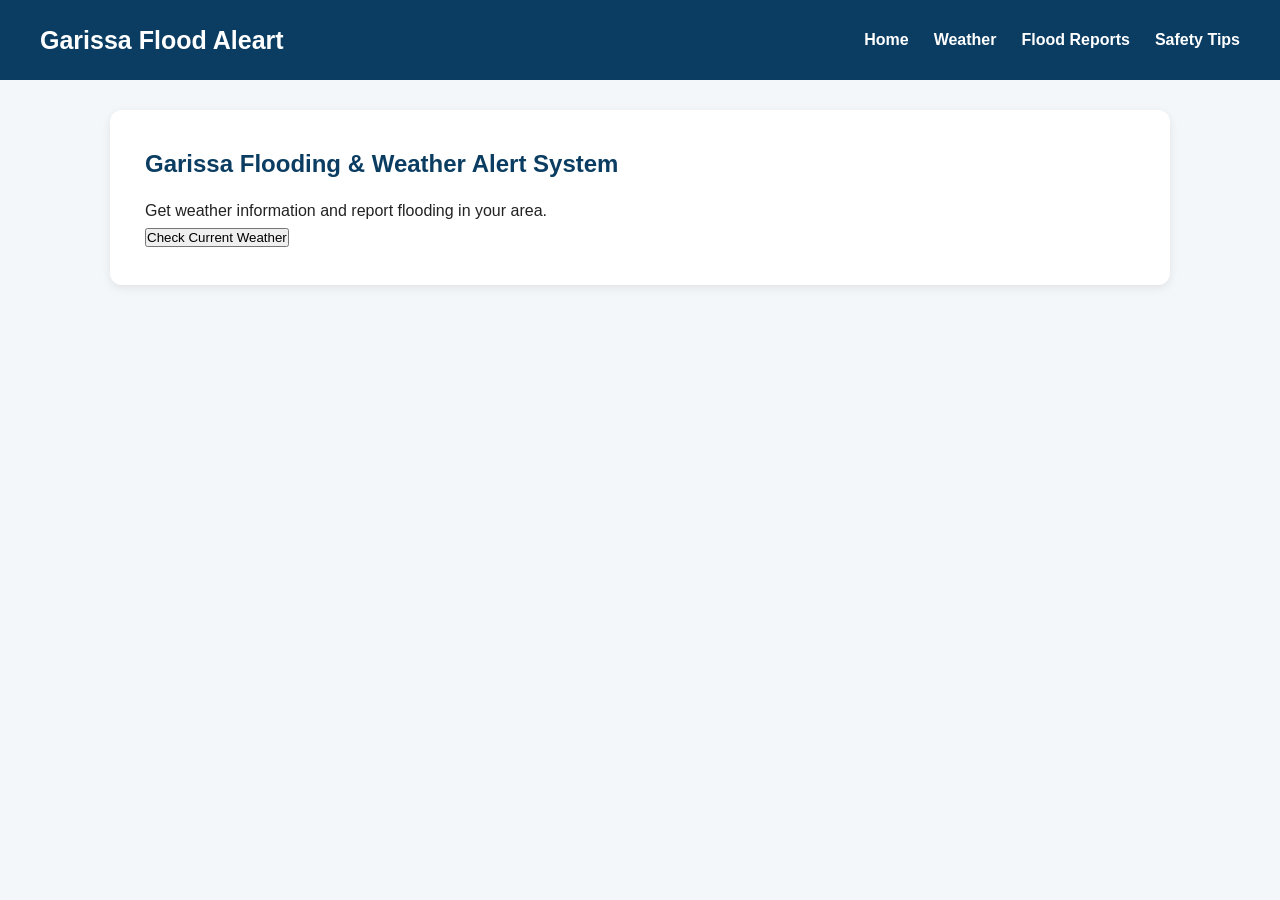
==== index.htm @ cc5fdd48 "Initial Garissa flood alert project" ====
<!DOCTYPE html>
<html lang="en">
<head>
    <meta charset="UTF-8">
    <meta name="viewport" content="width=device-width, initial-scale=1.0">
    <title>Garissa Flood Alert</title>
    <link rel="stylesheet" href="style.css">
</head>
<body>
   <header>
    <h1>Garissa Flood Aleart</h1>
    <nav>
        <a href="#home">Home</a>
        <a href="#weather">Weather</a>
        <a href="#reports">Flood Reports</a>
        <a href="#safety">Safety Tips</a>
    </nav>
   </header>
   <main>
    <section id="home">
        <h2>Garissa Flooding & Weather Alert System</h2>
        <p>
           Get weather information and report flooding in your area.
        </p>

         <button id="check-weather">
             Check Current Weather
         </button>
    </section>
   </main>
</body>
</html>
---- style.css ----
*{
    margin: 0;
    padding: 0;
    box-sizing: border-box;
}
html{
    scroll-behavior: smooth;
}
body{
      font-family: Arial, sans-serif;
    background-color: #f4f7f9;
    color: #222;
    line-height: 1.6;
}
header {
    background-color: #62360b;
    color: white;
    padding: 20px 40px;

    display: flex;
    justify-content: space-between;
    align-items: center;

    position: sticky;
    top: 0;
    z-index: 1000;
}
header {
    background-color: #0b3d62;
    color: white;
    padding: 20px 40px;

    display: flex;
    justify-content: space-between;
    align-items: center;

    position: sticky;
    top: 0;
    z-index: 1000;
}

header h1 {
    font-size: 25px;
}

nav {
    display: flex;
    gap: 25px;
}

nav a {
    color: white;
    text-decoration: none;
    font-weight: bold;
}

nav a:hover {
    color: #7dd3fc;
}

main {
    max-width: 1100px;
    margin: auto;
}


section {
    background-color: white;
    margin: 30px 20px;
    padding: 35px;
    border-radius: 12px;

    box-shadow: 0 3px 10px rgba(0, 0, 0, 0.08);
}

section h2 {
    color: #0b3d62;
    margin-bottom: 15px;
}
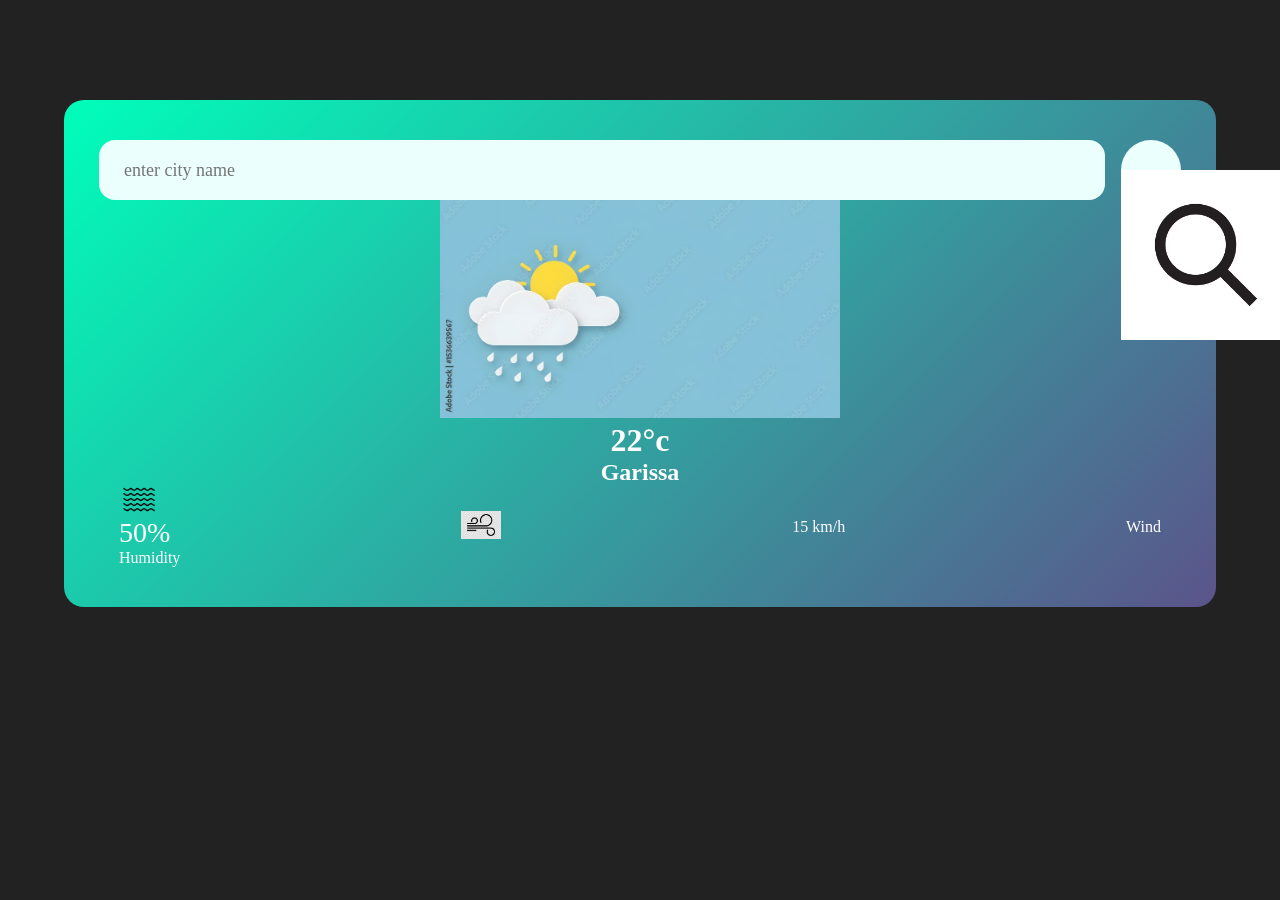
==== commit 91a30388: "Update Garissa flood alart" ====
--- a/index.htm
+++ b/index.htm
@@ -3,30 +3,41 @@
 <head>
     <meta charset="UTF-8">
     <meta name="viewport" content="width=device-width, initial-scale=1.0">
-    <title>Garissa Flood Alert</title>
+    <title>Garissa Flood Alert System</title>
     <link rel="stylesheet" href="style.css">
 </head>
 <body>
-   <header>
-    <h1>Garissa Flood Aleart</h1>
-    <nav>
-        <a href="#home">Home</a>
-        <a href="#weather">Weather</a>
-        <a href="#reports">Flood Reports</a>
-        <a href="#safety">Safety Tips</a>
-    </nav>
-   </header>
-   <main>
-    <section id="home">
-        <h2>Garissa Flooding & Weather Alert System</h2>
-        <p>
-           Get weather information and report flooding in your area.
-        </p>
+    <div class="card">
+        <div class="search">
+            <input type="text" placeholder="enter city name" spellcheck="false">
+            <button><img src="images/magnifying-glass-icon-search-find-seek-icon_250841-969(1).jpg"width="20"></button><brs>
+        </div>
+        <div class="wheather">
+            <img src="images/dizzle.jpg"width="400" class="whether-icon">
 
-         <button id="check-weather">
-             Check Current Weather
-         </button>
-    </section>
-   </main>
+            <h1 class="temp">22&deg;c</h1>
+            <h2 class="city">Garissa</h2>
+
+            <div class="details">
+
+             <div class="col">
+             <img src="images/fosshy.png" width="220">
+
+            <div>
+                <p class="humidity">50%</p>
+                <p>Humidity</p>
+            </div>
+            </div>
+            
+            <div class="col">
+                <img src="images/image.png">
+            </div>
+            <p class="wind">15 km/h</p>
+            <p>Wind </p>
+            </div>
+
+        </div>
+    </div>
+    
 </body>
 </html>
--- a/style.css
+++ b/style.css
@@ -1,79 +1,76 @@
 *{
     margin: 0;
     padding: 0;
+    font-family:'poppins',serif;
     box-sizing: border-box;
 }
-html{
-    scroll-behavior: smooth;
+body{
+    background: #222;
 }
-body{
-      font-family: Arial, sans-serif;
-    background-color: #f4f7f9;
-    color: #222;
-    line-height: 1.6;
+.card{
+    width: 90%;
+    max-width: 470%;
+    background: linear-gradient(135deg, #00feba, #5b548a);
+    color: #fff;
+    margin: 100px auto 0;
+    border-radius: 20px;
+    padding: 40px 35px;
+    text-align: center;
 }
-header {
-    background-color: #62360b;
-    color: white;
-    padding: 20px 40px;
+.search{
+    width: 100%;
+    display: flex;
+    align-items: center;
+    justify-content: space-between;
+}
+.search input{
+    border: 0;
+    outline: 0;
+    background: #ebfffc;
+    color: #555;
+    padding: 10px 25px;
+    height: 60px;
+    border-radius: 16px;
+    flex: 1;
+    margin-right: 16px;
+    font-size: 18px;
+}
+.search button{
+    border: 0;
+    outline: 0;
+    background: #ebfffc;
+    border-radius: 50%;
+    width: 60px;
+    height: 60px;
+    cursor: pointer;
+}
+.search button img{
+    width: 170px;
+    margin-top: 30px;
+}
+.weather h2{
+    font-size: 45px;
+    font-weight: 400;
+    margin-top: -10px;
 
+}
+.details{
     display: flex;
+    align-items: center;
     justify-content: space-between;
+    padding: 0 20px;
+    margin-top: 50;
+}
+.col{
+    display: flexbox;
     align-items: center;
-
-    position: sticky;
-    top: 0;
-    z-index: 1000;
+    text-align: left;
 }
-header {
-    background-color: #0b3d62;
-    color: white;
-    padding: 20px 40px;
-
-    display: flex;
-    justify-content: space-between;
-    align-items: center;
-
-    position: sticky;
-    top: 0;
-    z-index: 1000;
+.col img{
+    width: 40px;
+    margin-right: 10px;
 }
-
-header h1 {
-    font-size: 25px;
-}
-
-nav {
-    display: flex;
-    gap: 25px;
-}
-
-nav a {
-    color: white;
-    text-decoration: none;
-    font-weight: bold;
-}
-
-nav a:hover {
-    color: #7dd3fc;
-}
-
-main {
-    max-width: 1100px;
-    margin: auto;
-}
-
-
-section {
-    background-color: white;
-    margin: 30px 20px;
-    padding: 35px;
-    border-radius: 12px;
-
-    box-shadow: 0 3px 10px rgba(0, 0, 0, 0.08);
-}
-
-section h2 {
-    color: #0b3d62;
-    margin-bottom: 15px;
-}
+.humidity,wind{
+    font-size: 28px;
+    margin-top: -6;
+}
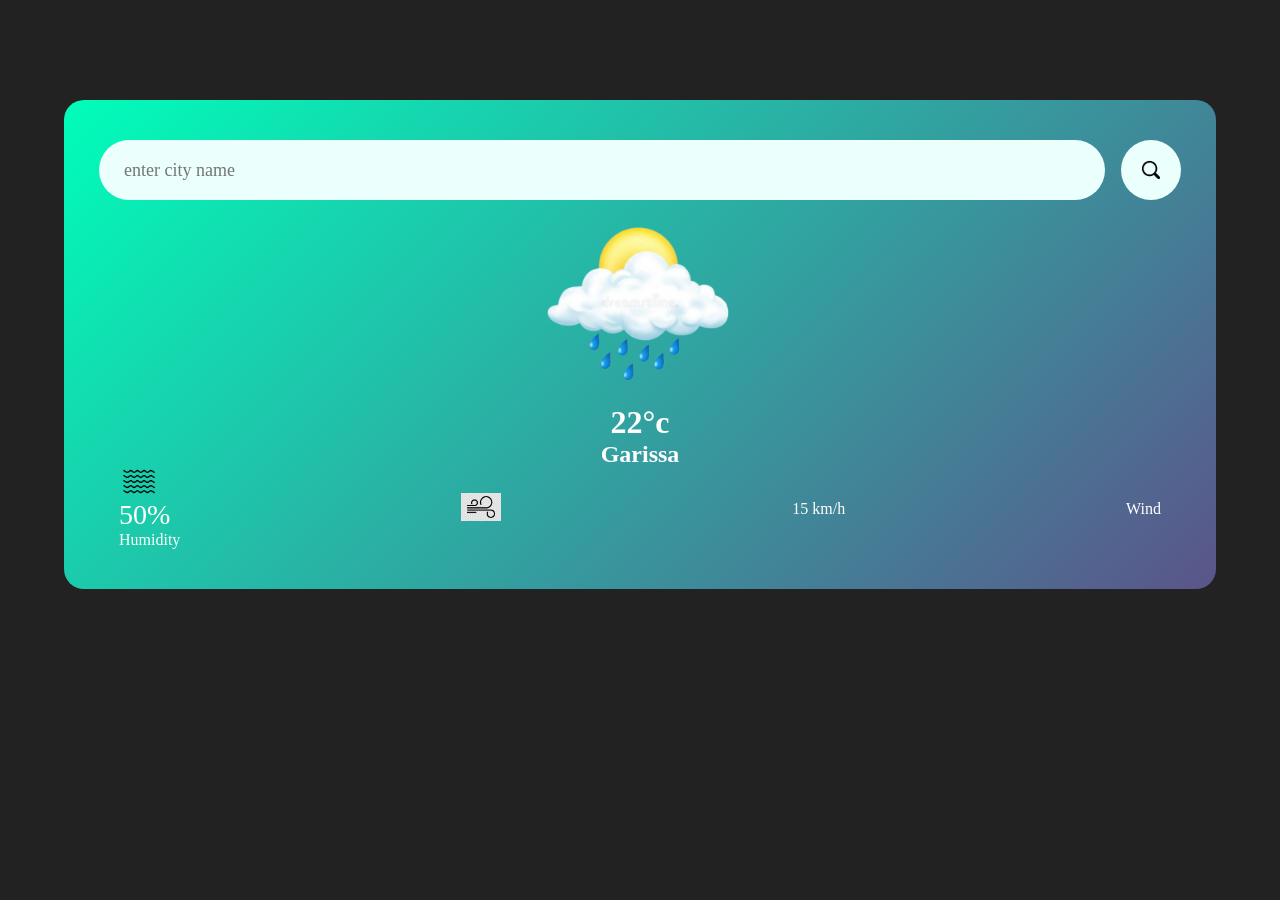
==== commit 960d0d69: "Update weather design and images" ====
--- a/index.htm
+++ b/index.htm
@@ -7,13 +7,16 @@
     <link rel="stylesheet" href="style.css">
 </head>
 <body>
+
+
     <div class="card">
         <div class="search">
-            <input type="text" placeholder="enter city name" spellcheck="false">
-            <button><img src="images/magnifying-glass-icon-search-find-seek-icon_250841-969(1).jpg"width="20"></button><brs>
+            <input type="text" placeholder="enter city name" 
+            spellcheck="false">
+            <button><img src="images/search-removebg-preview.png"></button>
         </div>
         <div class="wheather">
-            <img src="images/dizzle.jpg"width="400" class="whether-icon">
+            <img src="images/sun_rainfall_image-removebg-preview.png"width="200"  class="whether-icon">
 
             <h1 class="temp">22&deg;c</h1>
             <h2 class="city">Garissa</h2>
--- a/style.css
+++ b/style.css
@@ -30,7 +30,7 @@
     color: #555;
     padding: 10px 25px;
     height: 60px;
-    border-radius: 16px;
+    border-radius: 30px;
     flex: 1;
     margin-right: 16px;
     font-size: 18px;
@@ -43,10 +43,18 @@
     width: 60px;
     height: 60px;
     cursor: pointer;
+    display: flex;
+    justify-content: center;
+    align-items: center;
 }
 .search button img{
-    width: 170px;
-    margin-top: 30px;
+    width: 70px;
+    height: 60px;
+    display: flex;
+    text-align:calc(center);
+    padding: 0;
+    margin: 0;
+    
 }
 .weather h2{
     font-size: 45px;
